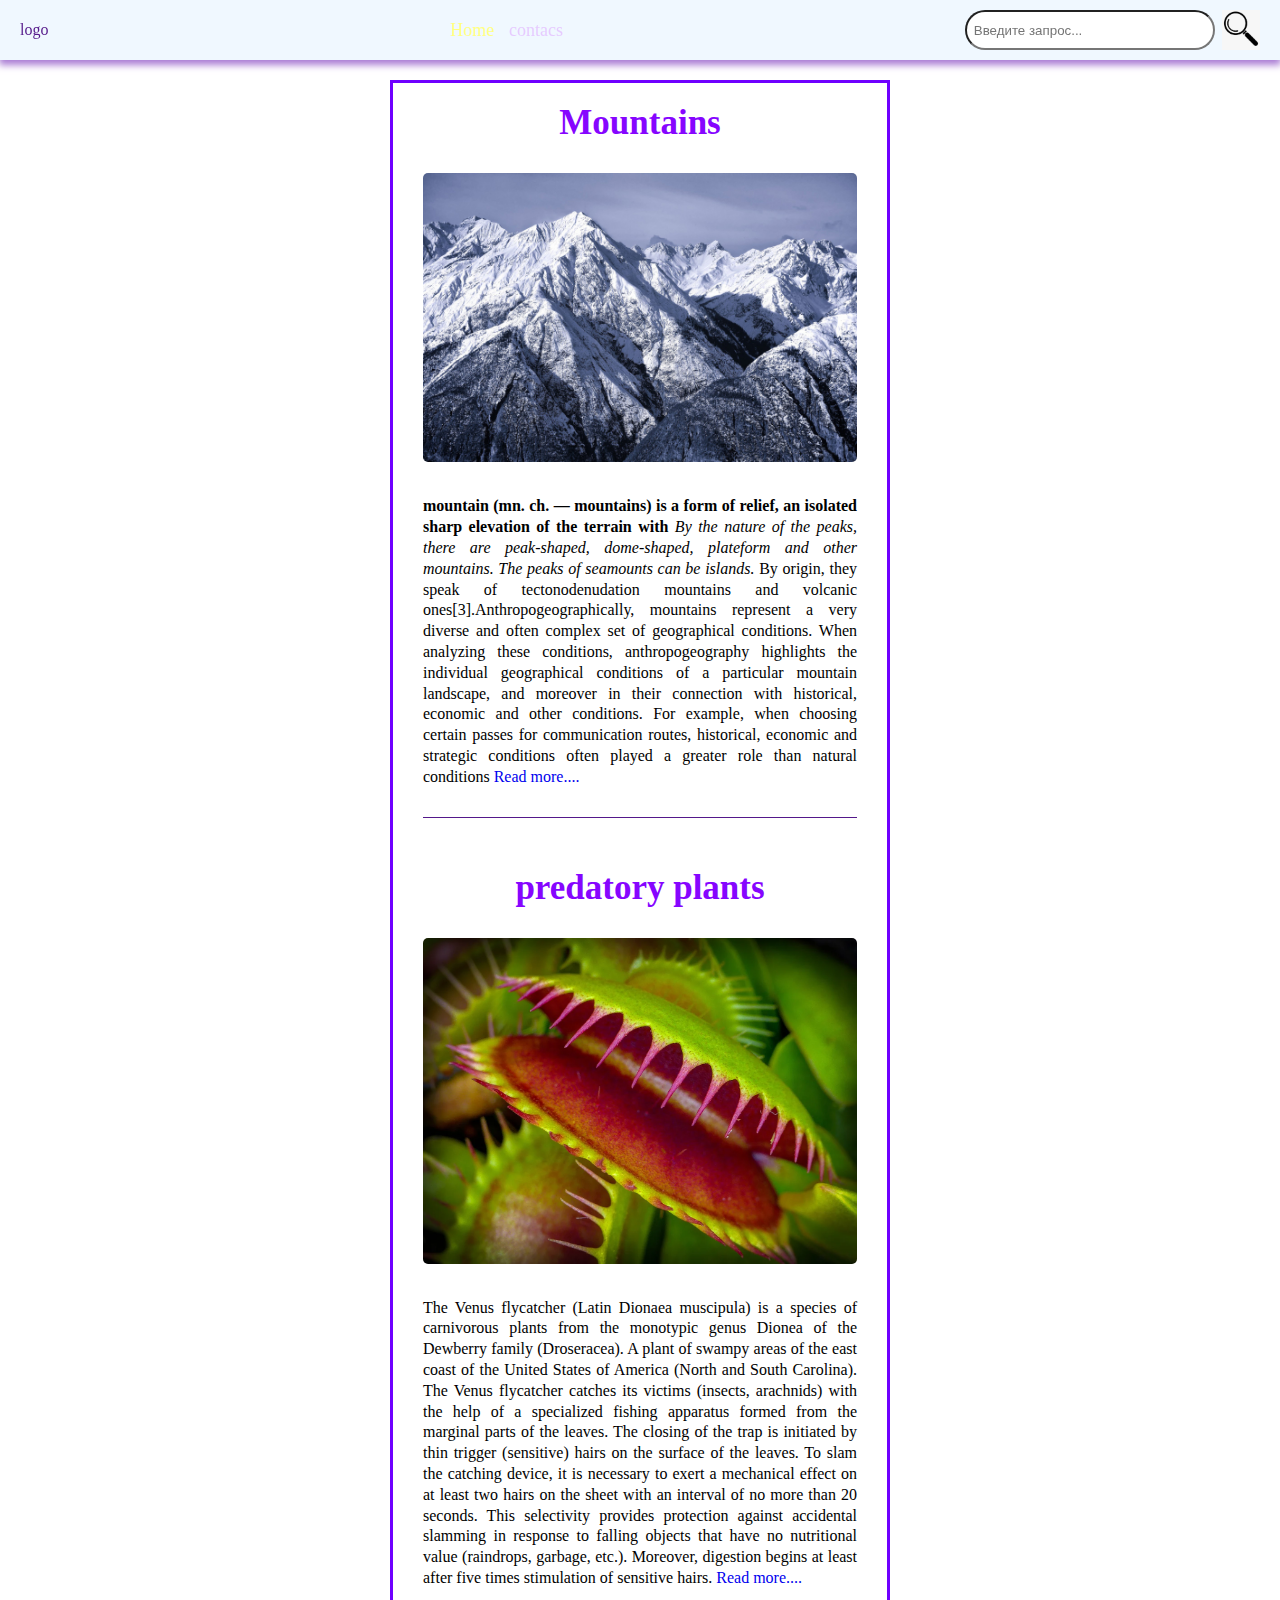
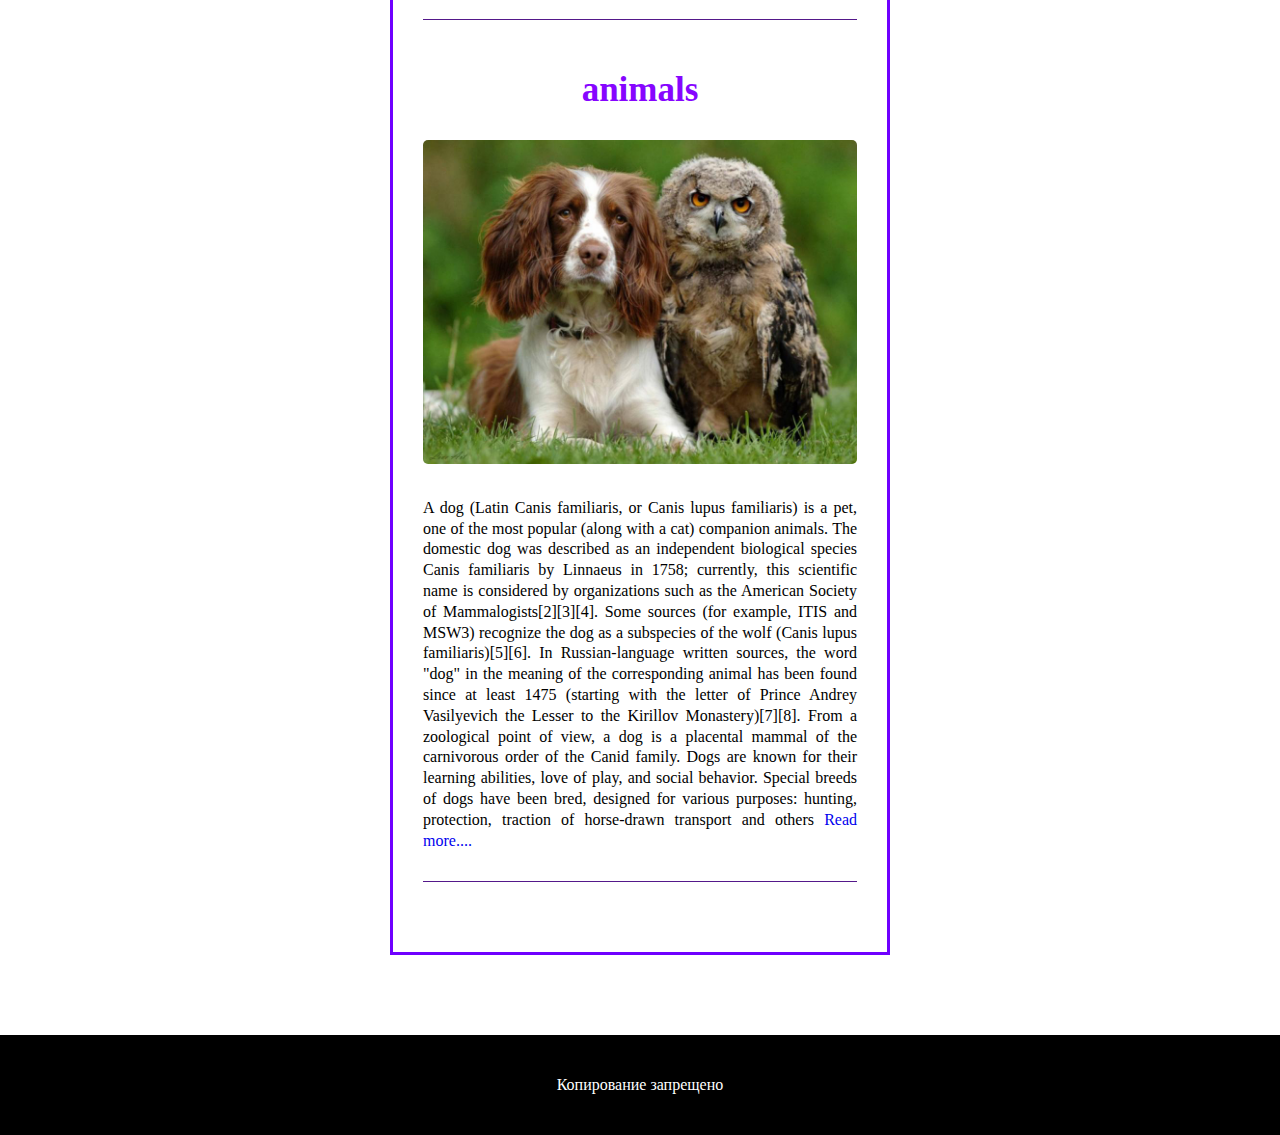
==== index.html @ 3210473b "first commit" ====
<!DOCTYPE html>
<html lang="en">

<head>
    <meta charset="UTF-8">
    <meta http-equiv="X-UA-Compatible" content="IE=edge">
    <meta name="viewport" content="width=device-width, initial-scale=1.0">
    <link rel="stylesheet" href="../css/style.css">
    <title>Blog</title>

</head>

<body>
    <header class="header">
        <div><a href="">logo</a></div>
        <nav>
            <ul class="menu">
                <li><a class="link active" href="">Home</a></li>
                <li><a class="link" href="./contacts/contacts.html">contacs</a></li>
            </ul>
        </nav>
        <form class="form-search">
            <input type="search" name="search" placeholder="Введите запрос..." class="form-search__search">
            <input type="image" src="./images/70-703296_magnifying-glass-icon-transparent.png">
        </form>
    </header>


    <div class="container">
        <article class="article">
            <div class="article__item">
                <h3 class="article__title text-center">Mountains</h3>
                <img class="article__img" src="./images/mountains.jpg" alt="mountains">
                <p class="article__content">
                    <b>mountain (mn. ch. — mountains) is a form of relief, an isolated sharp elevation of the terrain with </b>
                    <i>By the nature of the peaks, there are peak-shaped, dome-shaped, plateform and other mountains. The peaks of seamounts can be islands. </i> 
                    By origin, they speak of tectonodenudation mountains and volcanic ones[3].Anthropogeographically,
                    mountains represent a very diverse and often complex set of geographical conditions. When analyzing
                    these conditions, anthropogeography highlights the individual geographical conditions of a
                    particular
                    mountain landscape, and moreover in their connection with historical, economic and other conditions.
                    For
                    example, when choosing certain passes for communication routes, historical, economic and strategic
                    conditions often played a greater role than natural conditions
                    <a href="https://ru.wikipedia.org/wiki/Гора">Read more....</a>

                </p>
            </div>
            <div class="article__item">
                <h3 class="article__title text-center">predatory plants</h3>
                <img class="article__img" src="./images/predatory plants.webp" alt="predatory plants">
                <p class="article__content">
                    The Venus flycatcher (Latin Dionaea muscipula) is a species of carnivorous plants from the monotypic
                    genus Dionea of the Dewberry family (Droseracea). A plant of swampy areas of the east coast of the
                    United States of America (North and South Carolina). The Venus flycatcher catches its victims
                    (insects,
                    arachnids) with the help of a specialized fishing apparatus formed from the marginal parts of the
                    leaves. The closing of the trap is initiated by thin trigger (sensitive) hairs on the surface of the
                    leaves. To slam the catching device, it is necessary to exert a mechanical effect on at least two
                    hairs
                    on the sheet with an interval of no more than 20 seconds. This selectivity provides protection
                    against
                    accidental slamming in response to falling objects that have no nutritional value (raindrops,
                    garbage,
                    etc.). Moreover, digestion begins at least after five times stimulation of sensitive hairs.
                    <a href="https://ru.wikipedia.org/wiki/Венерина_мухоловка">Read more....</a>


                </p>
            </div>
            <div class="article__item">
                <h3 class="article__title text-center">animals</h3>
                <img class="article__img" src="./images/animals.jpg" alt="animals">
                <p  class="article__content">


                    A dog (Latin Canis familiaris, or Canis lupus familiaris) is a pet, one of the most popular (along
                    with a cat) companion animals.

                    The domestic dog was described as an independent biological species Canis familiaris by Linnaeus in
                    1758; currently, this scientific name is considered by organizations such as the American Society of
                    Mammalogists[2][3][4]. Some sources (for example, ITIS and MSW3) recognize the dog as a subspecies
                    of the wolf (Canis lupus familiaris)[5][6]. In Russian-language written sources, the word "dog" in
                    the meaning of the corresponding animal has been found since at least 1475 (starting with the letter
                    of Prince Andrey Vasilyevich the Lesser to the Kirillov Monastery)[7][8].

                    From a zoological point of view, a dog is a placental mammal of the carnivorous order of the Canid
                    family.

                    Dogs are known for their learning abilities, love of play, and social behavior. Special breeds of
                    dogs have been bred, designed for various purposes: hunting, protection, traction of horse-drawn
                    transport and others
                    <a href="https://ru.wikipedia.org/wiki/Собака">Read more....</a>

                </p>
            </div>
        </article>
    </div>

    <footer class="footer">
        <p>Копирование запрещено</p>
    </footer>
</body>

</html>
---- css/style.css ----
* {
    box-sizing: border-box;
    margin: 0;
    padding: 0;
}

body {
    display: flex;
    flex-direction: column;
    justify-content: space-between;
    min-height: 100vh;
}

ul, ol {
    list-style: none;
}

a {
    text-decoration: none;

}

input[required]::placeholder{
    color: red;
}

.mb-2{
    margin-bottom: 20px;
}

.text-center{
    text-align: center;
}

.container {
    margin: 80px auto;
    max-width: 500px;
    width: 97% ;
    border: 3px solid rgb(111, 0, 255);
    padding: 20px 30px;
}

.btn{
    padding: 7px 15px;
    border: none;
    border-radius: 5px;
}

.btn:hover{
    opacity: .8;
}

.btn-danger{
    background: rgb(255, 0, 0);
    color: white;
}

.btn-success{
    background: rgb(0, 255, 34);
    color: black;
}

.link {
    font-size: 18px;
     color: rgb(230, 203, 255);
     transition: .4s;
} 

.active, .link:hover {
    color: rgb(255, 255, 128);
}


.header {
    position: fixed;
    top: 0;
    right: 0;
    left: 0;
    min-height: 60px;
    display: flex;
    justify-content: space-between;
    align-items: center;
    padding:0 20px ;
    box-shadow: 0 4px 7px 1px rgb(170, 124, 212);
    background-color: aliceblue;

}


.menu {
    display: flex;
    gap: 15px;
}

.form-search {
    display: flex;
    height: 40px;
    gap: 7px;     
}

.form-search__search {
    border-radius: 50px;
    width: 250px; 
    padding: 0 7px;   
}


.article__title {
    font-size: 35px;
    color: rgb(134, 5, 255);
    margin-bottom: 30px;
}

.article__img {
    width: 100%;
    border-radius: 5px;
    margin-bottom: 30px;
}


.article__item {
    margin-bottom: 50px;
    padding-bottom: 30px;
    border-bottom: 1px solid rgb(83, 24, 138);
}

.article__content {
    text-align: justify;
    line-height: 130%;
}

.form_contact {
    max-width: 600px;
    margin: 0 auto;
    box-shadow: inset 0 0 7px 1px rgb(236, 173, 255);
    border-radius: 5px;
}

.form_contact__data {
    display: flex;
    flex-direction:column ;
    gap: 10px;
}
.form_contact__data input{
    height: 40px;
    padding-left:10px;
}

.form-contact__about {
    resize: none;
    width: 100%;
    height: 200px;
    padding: 7px;
}

.footer {
    min-height: 100px;
    background-color: black;
    color: rgb(255, 255, 255);
    display: flex;
    justify-content: center;
    align-items: center;
}
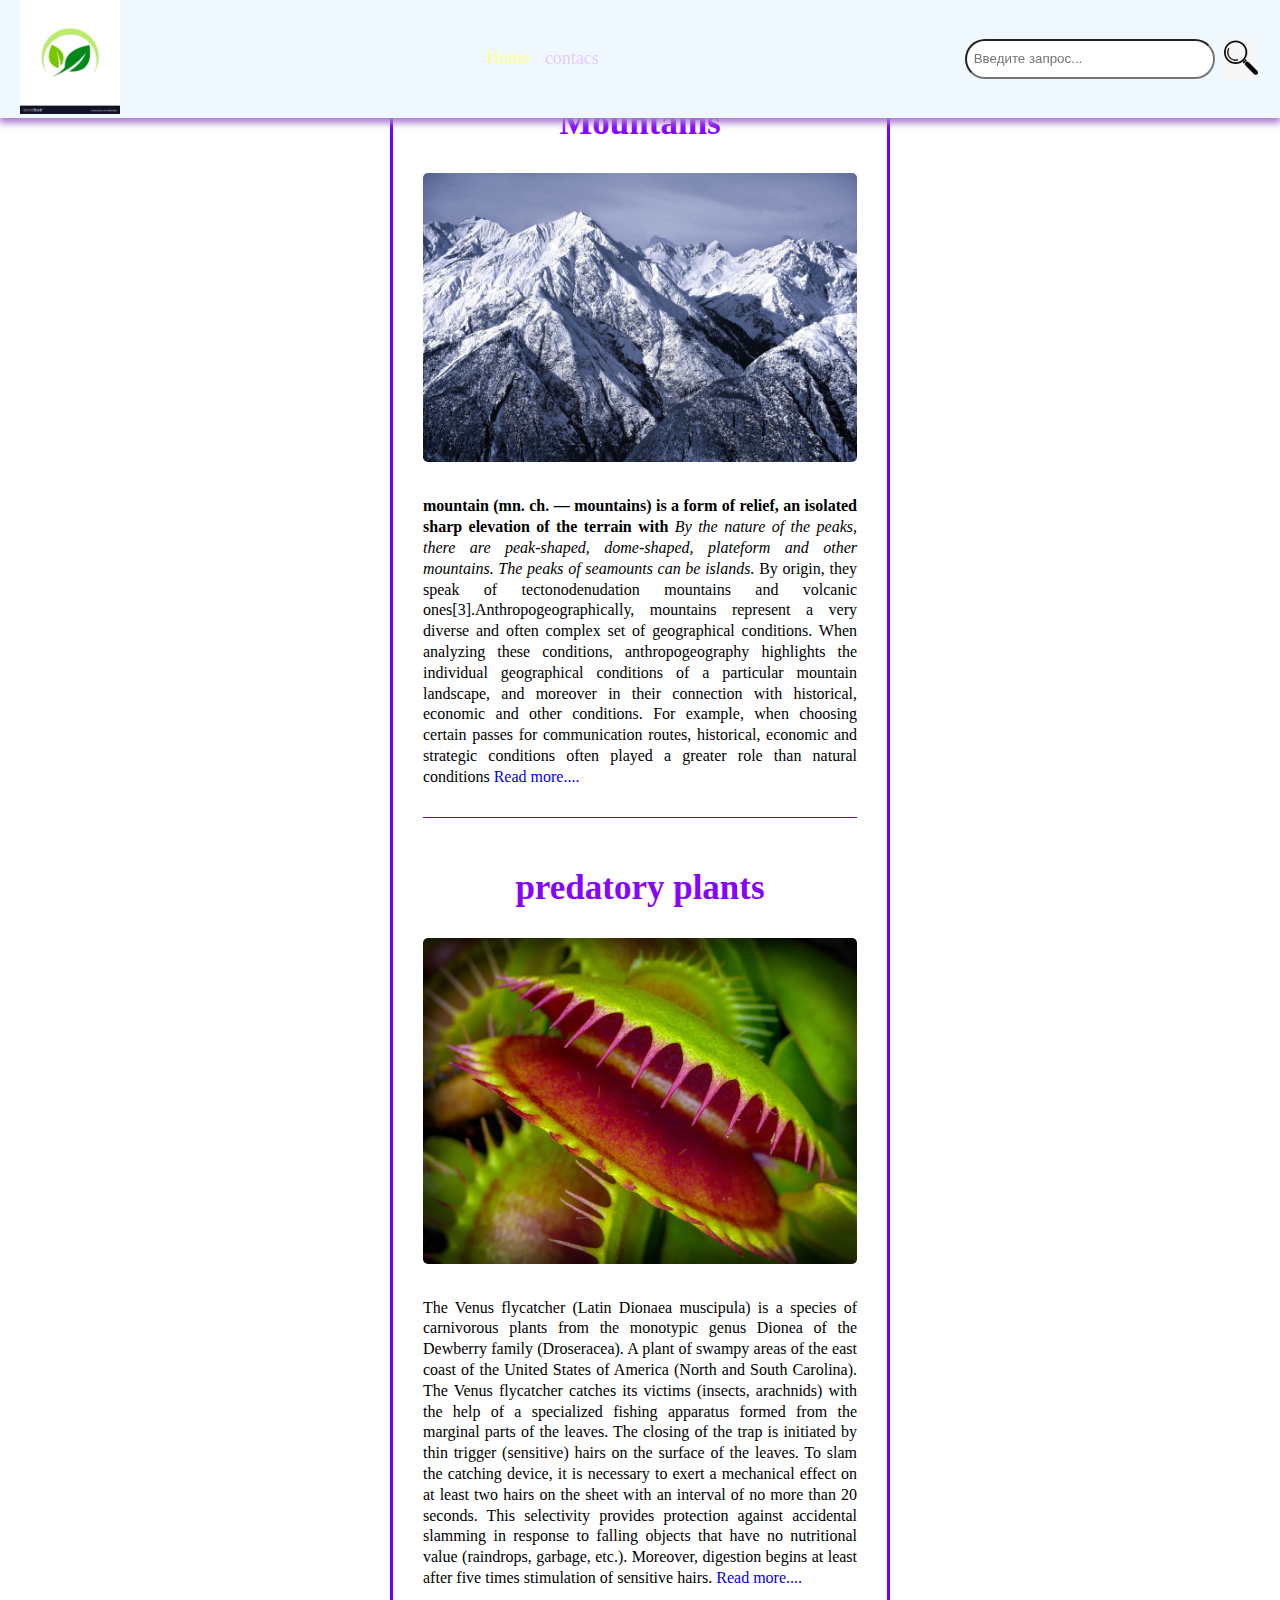
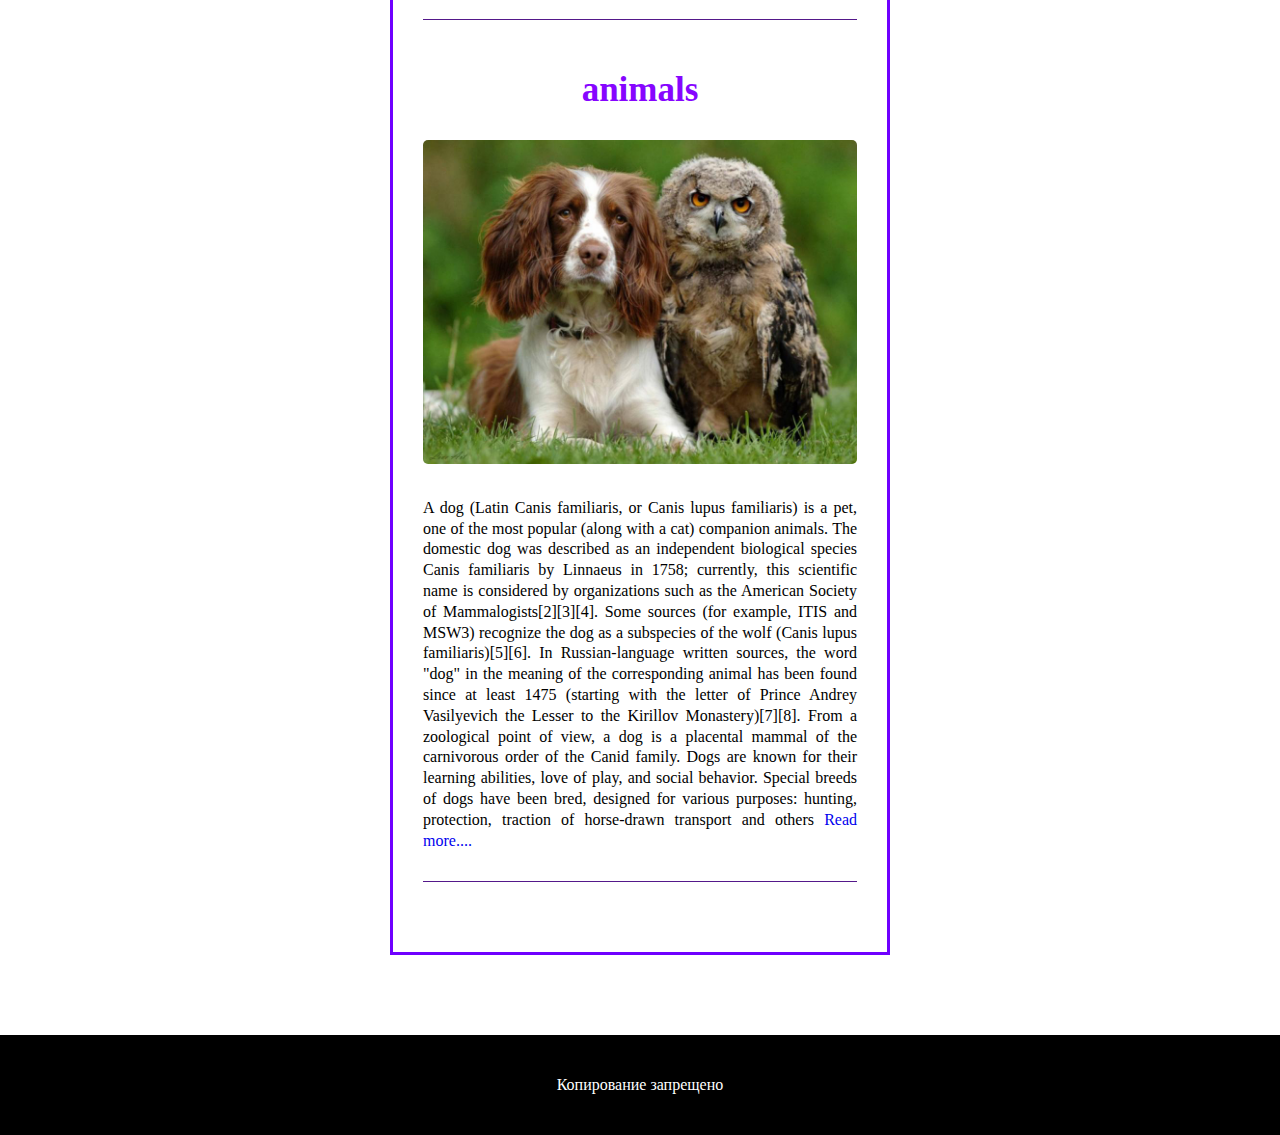
==== commit 7873e4ff: "added logo" ====
--- a/index.html
+++ b/index.html
@@ -5,14 +5,14 @@
     <meta charset="UTF-8">
     <meta http-equiv="X-UA-Compatible" content="IE=edge">
     <meta name="viewport" content="width=device-width, initial-scale=1.0">
-    <link rel="stylesheet" href="../css/style.css">
+    <link rel="stylesheet" href="./css/style.css">
     <title>Blog</title>
 
 </head>
 
 <body>
     <header class="header">
-        <div><a href="">logo</a></div>
+        <div><a href=""><img class="logo" src="./images/green-leaf-organic-nature-logo-vector-20043821.jpg" alt="logo"></a></div>
         <nav>
             <ul class="menu">
                 <li><a class="link active" href="">Home</a></li>
@@ -32,8 +32,10 @@
                 <h3 class="article__title text-center">Mountains</h3>
                 <img class="article__img" src="./images/mountains.jpg" alt="mountains">
                 <p class="article__content">
-                    <b>mountain (mn. ch. — mountains) is a form of relief, an isolated sharp elevation of the terrain with </b>
-                    <i>By the nature of the peaks, there are peak-shaped, dome-shaped, plateform and other mountains. The peaks of seamounts can be islands. </i> 
+                    <b>mountain (mn. ch. — mountains) is a form of relief, an isolated sharp elevation of the terrain
+                        with </b>
+                    <i>By the nature of the peaks, there are peak-shaped, dome-shaped, plateform and other mountains.
+                        The peaks of seamounts can be islands. </i>
                     By origin, they speak of tectonodenudation mountains and volcanic ones[3].Anthropogeographically,
                     mountains represent a very diverse and often complex set of geographical conditions. When analyzing
                     these conditions, anthropogeography highlights the individual geographical conditions of a
@@ -71,7 +73,7 @@
             <div class="article__item">
                 <h3 class="article__title text-center">animals</h3>
                 <img class="article__img" src="./images/animals.jpg" alt="animals">
-                <p  class="article__content">
+                <p class="article__content">
 
 
                     A dog (Latin Canis familiaris, or Canis lupus familiaris) is a pet, one of the most popular (along
--- a/css/style.css
+++ b/css/style.css
@@ -70,6 +70,10 @@
     color: rgb(255, 255, 128);
 }
 
+.logo {
+    width: 100px;
+    gap: 8px;
+}
 
 .header {
     position: fixed;
